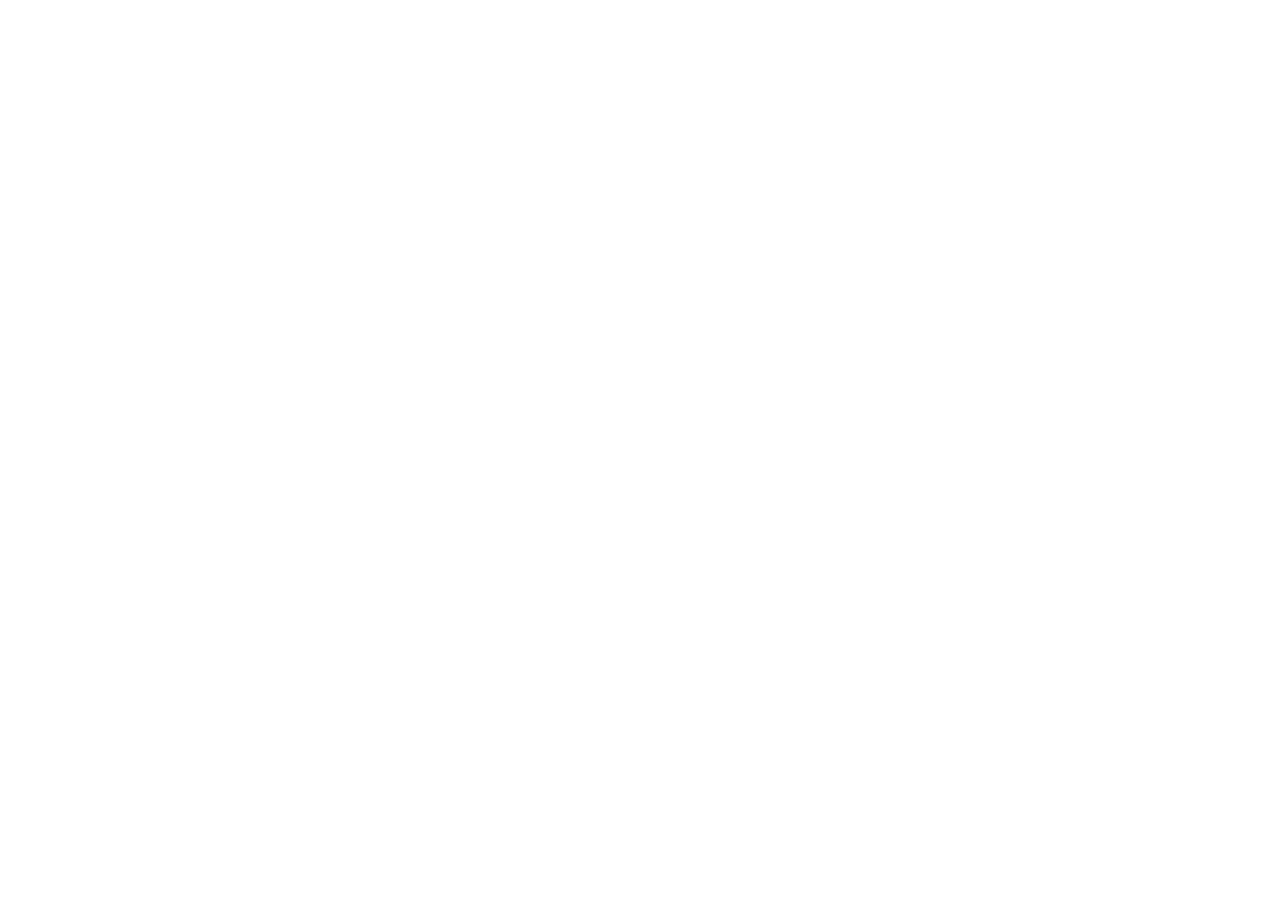
==== docs/lenguaje-artistico.html @ 43a62fbd "Estructura de archivos" ====
<!DOCTYPE html>
<html lang="es">

<head>
    <meta charset="UTF-8">
    <title>Lenguaje y Performance de Laurie Anderson</title>
    <link  href="css/estilos.css" rel="stylesheet">
    <link rel="preconnect" href="https://fonts.googleapis.com">
<link rel="preconnect" href="https://fonts.gstatic.com" crossorigin>

<link href="https://fonts.googleapis.com/css2?family=Abel&display=swap" rel="stylesheet">
</head>
<body>









    
</body>
</html>
---- docs/css/estilos.css ----
body {
    font-family: 'Abel', sans-serif;
    margin: 0;
    padding: 0;
}
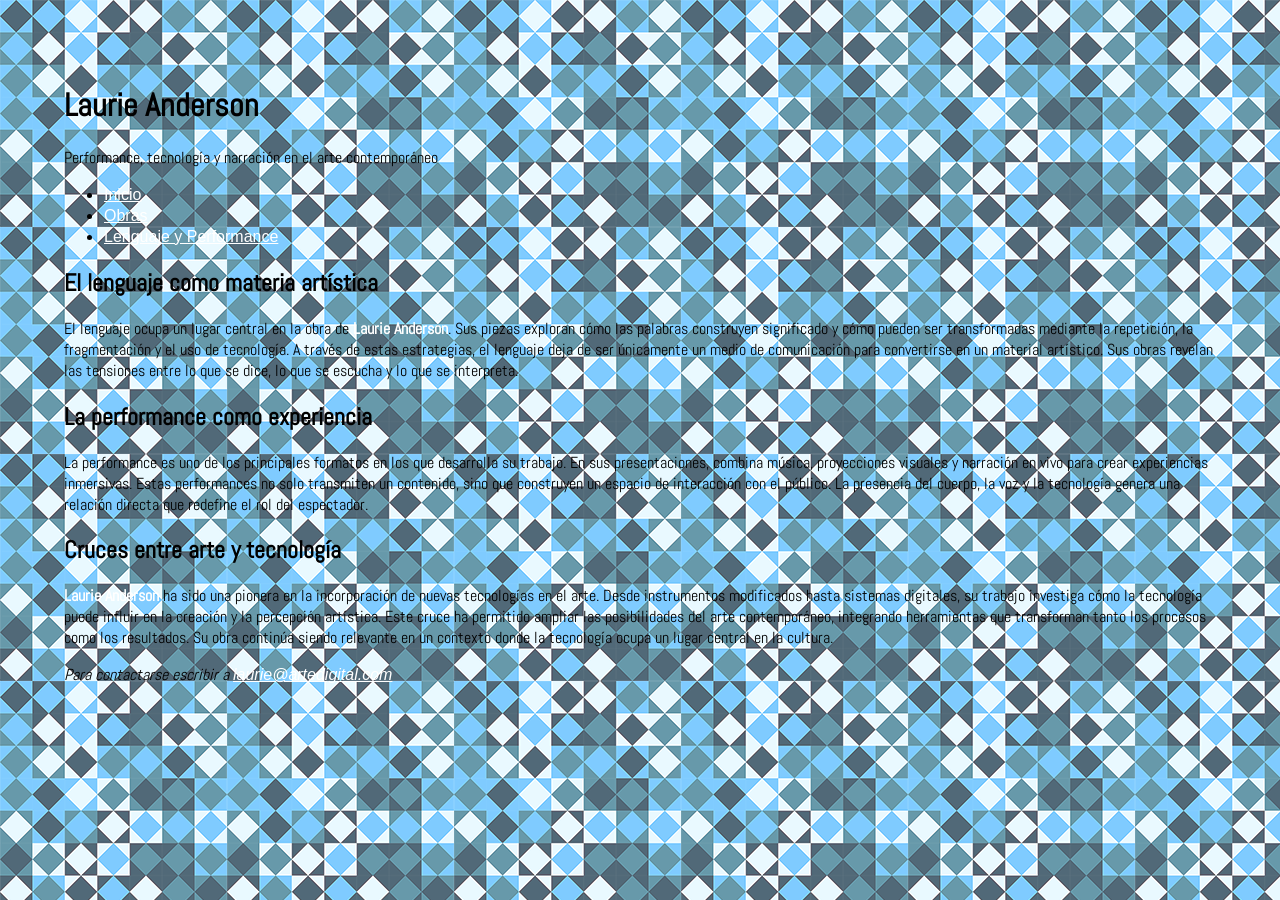
==== commit 5846c01a: "Intermedio" ====
--- a/docs/lenguaje-artistico.html
+++ b/docs/lenguaje-artistico.html
@@ -5,21 +5,64 @@
     <meta charset="UTF-8">
     <title>Lenguaje y Performance de Laurie Anderson</title>
     <link  href="css/estilos.css" rel="stylesheet">
+
     <link rel="preconnect" href="https://fonts.googleapis.com">
-<link rel="preconnect" href="https://fonts.gstatic.com" crossorigin>
+    <link rel="preconnect" href="https://fonts.gstatic.com" crossorigin>
+    <link href="https://fonts.googleapis.com/css2?family=Abel&display=swap" rel="stylesheet">
+</head>
 
-<link href="https://fonts.googleapis.com/css2?family=Abel&display=swap" rel="stylesheet">
-</head>
 <body>
 
+    <header>
+        <h1>Laurie Anderson</h1>
+        <p>Performance, tecnología y narración en el arte contemporáneo</p>
+        <nav>
+            <ul>
+                <li><a href="index.html">Inicio</a></li>
+                <li><a href="obras.html">Obras</a></li>
+                <li><a href="lenguaje-artistico.html">Lenguaje y Performance</a></li>
+            </ul>
+        </nav>
+    </header>
 
+<main>
+    <section>
+        <h2>El lenguaje como materia artística</h2>
+        <p>El lenguaje ocupa un lugar central en la obra de <span>Laurie Anderson</span>. Sus piezas exploran cómo las palabras
+            construyen significado y cómo pueden ser transformadas mediante la repetición, la fragmentación y el uso de
+            tecnología.
+            A través de estas estrategias, el lenguaje deja de ser únicamente un medio de comunicación para convertirse
+            en un material artístico. Sus obras revelan las tensiones entre lo que se dice, lo que se escucha y lo que
+            se interpreta.</p>
+    </section>
 
+    <section>
+        <h2>La performance como experiencia</h2>
+        <p>La performance es uno de los principales formatos en los que desarrolla su trabajo. En sus presentaciones,
+            combina música, proyecciones visuales y narración en vivo para crear experiencias inmersivas.
+            Estas performances no solo transmiten un contenido, sino que construyen un espacio de interacción con el
+            público. La presencia del cuerpo, la voz y la tecnología genera una relación directa que redefine el rol del
+            espectador.</p>
+    </section>
 
+    <section>
+        <h2>Cruces entre arte y tecnología</h2>
+        <p><span>Laurie Anderson</span> ha sido una pionera en la incorporación de nuevas tecnologías en el arte. Desde instrumentos
+            modificados hasta sistemas digitales, su trabajo investiga cómo la tecnología puede influir en la creación y la
+            percepción artística.
+            Este cruce ha permitido ampliar las posibilidades del arte contemporáneo, integrando herramientas que
+            transforman tanto los procesos como los resultados. Su obra continúa siendo relevante en un contexto donde la
+            tecnología ocupa un lugar central en la cultura.</p>
+    </section>
+                
+            <footer>
+                <address>
+                    Para contactarse escribir a <a href="mailto:laurie@artedigital.com">laurie@artedigital.com</a>
+                </address>
+            </footer>
 
+</main>
 
+</body>
 
-
-
-    
-</body>
 </html>
--- a/docs/css/estilos.css
+++ b/docs/css/estilos.css
@@ -1,5 +1,70 @@
 body {
+    background-image:
+    linear-gradient(rgba(255, 255, 255, 0.3),
+    rgba(255, 255, 255, 0.3)),
+    url('../img/fondo.png');
     font-family: 'Abel', sans-serif;
-    margin: 0;
-    padding: 0;
+    margin: 2rem;
+    padding: 2rem;
+    max-width: 1200px;
+}
+
+span { /* nombre de artista en negrita */
+    color: rgb(255, 255, 255);
+    font-weight: bold;
+}
+
+span:hover, cite:hover, a:hover { /* nombre de artista, obras y mail colores */
+    color: rgb(118, 222, 231);
+}
+
+
+a { /* color de enlaces nav y mail */
+    font-family: 'Lato', Arial, sans-serif;
+    color: rgb(255, 255, 255);
+}
+
+.cita { /* cita de autor INDEX */
+    margin-left: 55rem;
+    font-size: 20px;
+    text-align:center;
+    width: 22rem;
+}
+
+
+
+.parrafo { /* todos los parrafos */
+    color: rgb(255, 255, 255);
+    background-color: rgb(1, 10, 47);
+    border: 4px solid rgb(1, 10, 47);
+    border-radius: 3px;
+    border-width: 6px;
+    border-block-width: 7px;
+    font-size: 20px;
+    text-align: left;
+    padding: 20px;
+}
+.parrafo1 { /* parrafos de INDEX */
+    width: 50%;
+}
+
+.parrafo2 {
+    color: rgb(255, 255, 255);
+    background-color: rgb(1, 10, 47);
+    border: 4px solid rgb(1, 10, 47);
+    border-radius: 3px;
+    border-width: 6px;
+    border-block-width: 7px;
+    font-size: 20px;
+    text-align: justify;
+    font-family: 'Lato', Arial, sans-serif;
+    display: block;
+    margin: 50px;
+}
+
+.imagen1-index { /* imagen de autor INDEX */
+    border: 4px solid rgb(1, 10, 47);
+    border-radius: 5px;
+    width: 600px;
+    height: 400px;
 }
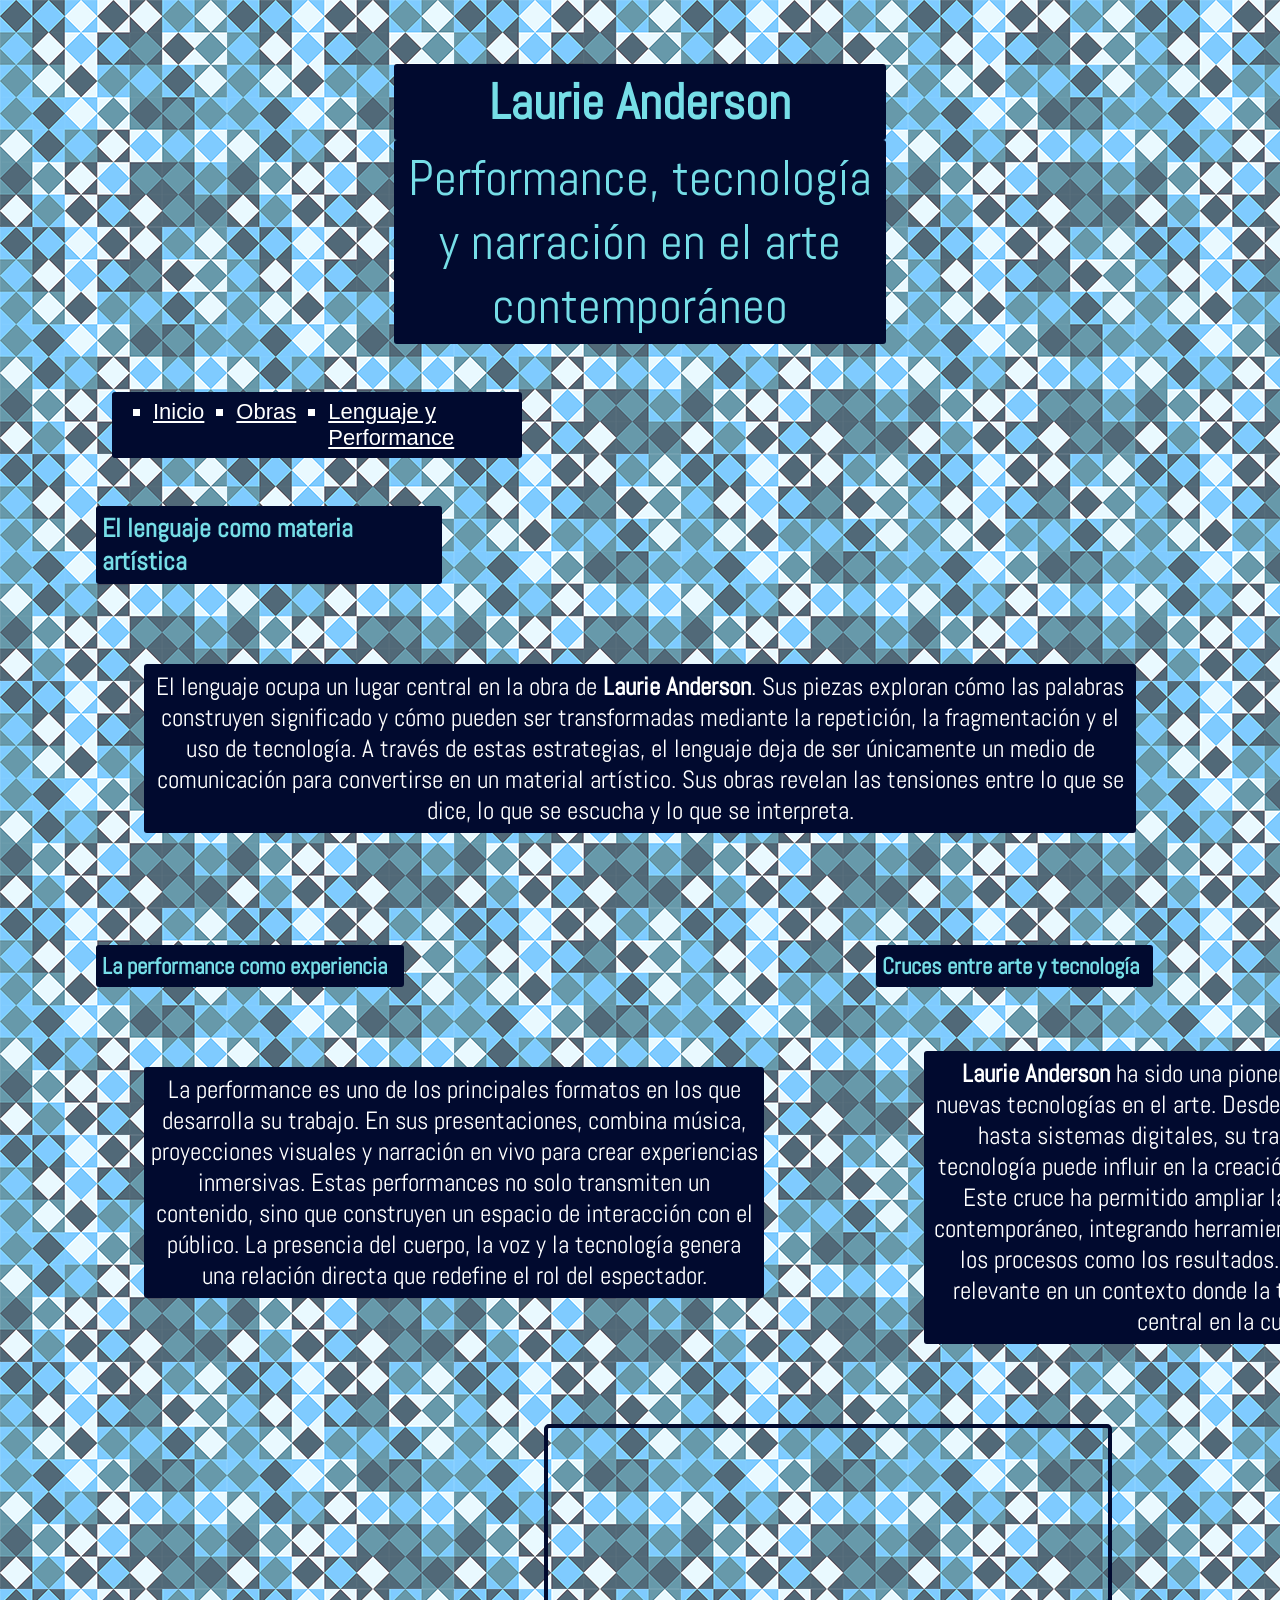
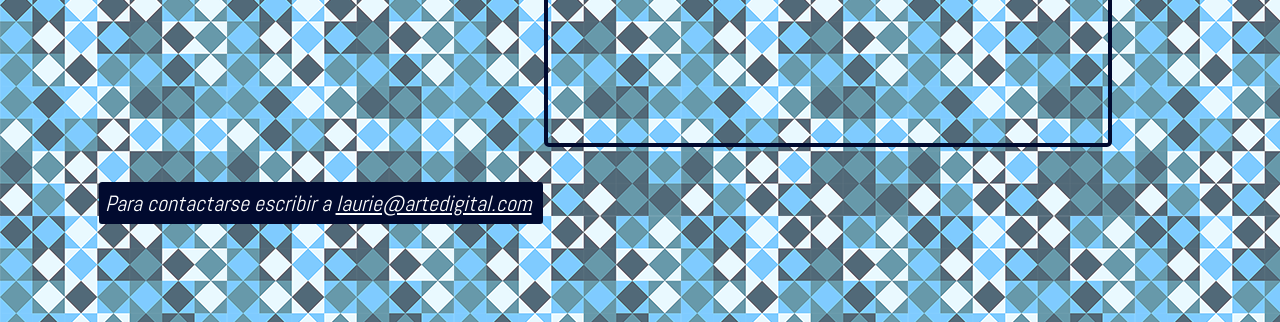
==== commit e15942a6: "Terminado" ====
--- a/docs/lenguaje-artistico.html
+++ b/docs/lenguaje-artistico.html
@@ -3,7 +3,7 @@
 
 <head>
     <meta charset="UTF-8">
-    <title>Lenguaje y Performance de Laurie Anderson</title>
+    <title>Laurie Anderson - Lenguaje y Performance</title>
     <link  href="css/estilos.css" rel="stylesheet">
 
     <link rel="preconnect" href="https://fonts.googleapis.com">
@@ -14,47 +14,64 @@
 <body>
 
     <header>
-        <h1>Laurie Anderson</h1>
-        <p>Performance, tecnología y narración en el arte contemporáneo</p>
+        <div class="contenedor-general">
+        <h1  class="contenedor">Laurie Anderson</h1>
+        <p class="contenedor parrafo-titulo">Performance, tecnología y narración en el arte contemporáneo</p>
         <nav>
-            <ul>
+            <ul id="nav">
                 <li><a href="index.html">Inicio</a></li>
                 <li><a href="obras.html">Obras</a></li>
                 <li><a href="lenguaje-artistico.html">Lenguaje y Performance</a></li>
             </ul>
         </nav>
+    </div>
     </header>
 
 <main>
     <section>
-        <h2>El lenguaje como materia artística</h2>
-        <p>El lenguaje ocupa un lugar central en la obra de <span>Laurie Anderson</span>. Sus piezas exploran cómo las palabras
+        <div>
+        <h2 class="encabezados w5 titulo-normal">El lenguaje como materia artística</h2>
+        <p class="parrafo">El lenguaje ocupa un lugar central en la obra de <span>Laurie Anderson</span>. Sus piezas exploran cómo las palabras
             construyen significado y cómo pueden ser transformadas mediante la repetición, la fragmentación y el uso de
             tecnología.
             A través de estas estrategias, el lenguaje deja de ser únicamente un medio de comunicación para convertirse
             en un material artístico. Sus obras revelan las tensiones entre lo que se dice, lo que se escucha y lo que
             se interpreta.</p>
-    </section>
+            </div>
+        </section>
 
-    <section>
-        <h2>La performance como experiencia</h2>
-        <p>La performance es uno de los principales formatos en los que desarrolla su trabajo. En sus presentaciones,
+    <article>
+        <div class="div">
+        <div>
+        <h2 class="encabezados w6 titulo-chico">La performance como experiencia</h2>
+        <p class="parrafo p1art">La performance es uno de los principales formatos en los que desarrolla su trabajo. En sus presentaciones,
             combina música, proyecciones visuales y narración en vivo para crear experiencias inmersivas.
             Estas performances no solo transmiten un contenido, sino que construyen un espacio de interacción con el
             público. La presencia del cuerpo, la voz y la tecnología genera una relación directa que redefine el rol del
             espectador.</p>
-    </section>
+                </div>
 
-    <section>
-        <h2>Cruces entre arte y tecnología</h2>
-        <p><span>Laurie Anderson</span> ha sido una pionera en la incorporación de nuevas tecnologías en el arte. Desde instrumentos
+        <div>
+        <h2 class="encabezados w7 titulo-chico">Cruces entre arte y tecnología</h2>
+        <p class="parrafo p2art"><span>Laurie Anderson</span> ha sido una pionera en la incorporación de nuevas tecnologías en el arte. Desde instrumentos
             modificados hasta sistemas digitales, su trabajo investiga cómo la tecnología puede influir en la creación y la
             percepción artística.
             Este cruce ha permitido ampliar las posibilidades del arte contemporáneo, integrando herramientas que
             transforman tanto los procesos como los resultados. Su obra continúa siendo relevante en un contexto donde la
             tecnología ocupa un lugar central en la cultura.</p>
-    </section>
+            
+
+                </div>
+            </div>
+  </article>
+                <div class="video">
+                    <iframe width="560" height="315" src="https://www.youtube.com/embed/Vzt2p4XkKco?si=XBq9bj40eE0sdVLp"
+                        title="YouTube video player" frameborder="0"
+                        allow="accelerometer; autoplay; clipboard-write; encrypted-media; gyroscope; picture-in-picture; web-share"
+                        referrerpolicy="strict-origin-when-cross-origin" allowfullscreen></iframe>
                 
+                </div>
+
             <footer>
                 <address>
                     Para contactarse escribir a <a href="mailto:laurie@artedigital.com">laurie@artedigital.com</a>
@@ -62,7 +79,8 @@
             </footer>
 
 </main>
-
+<!--Declaración de uso de IA.
+Use la IA para verificar si estaba bien organizado el HTML y el CSS, tambien para agregar contenido en OBRAS-->
 </body>
 
 </html>
--- a/docs/css/estilos.css
+++ b/docs/css/estilos.css
@@ -1,70 +1,220 @@
 body {
     background-image:
-    linear-gradient(rgba(255, 255, 255, 0.3),
-    rgba(255, 255, 255, 0.3)),
-    url('../img/fondo.png');
-    font-family: 'Abel', sans-serif;
+        linear-gradient(rgba(255, 255, 255, 0.3),
+            rgba(255, 255, 255, 0.3)),
+        url('../img/fondo.png');
+    font-family: 'Abel', Arial, sans-serif;
     margin: 2rem;
     padding: 2rem;
     max-width: 1200px;
 }
 
-span { /* nombre de artista en negrita */
-    color: rgb(255, 255, 255);
-    font-weight: bold;
-}
-
-span:hover, cite:hover, a:hover { /* nombre de artista, obras y mail colores */
+.contenedor-general {
+    max-width: 1700px;
+    margin: 0 auto;
+}
+
+.contenedor {
+    /* todos los h1 */
     color: rgb(118, 222, 231);
-}
-
-
-a { /* color de enlaces nav y mail */
+    background-color: rgb(1, 10, 47);
+    border: 4px solid rgb(1, 10, 47);
+    border-radius: 3px;
+    border-width: 6px;
+    border-block-width: 6px;
+    font-size: 50px;
+    text-align: center;
+    max-width: 30rem;
+    margin: auto;
+}
+
     font-family: 'Lato', Arial, sans-serif;
-    color: rgb(255, 255, 255);
-}
-
-.cita { /* cita de autor INDEX */
-    margin-left: 55rem;
-    font-size: 20px;
-    text-align:center;
-    width: 22rem;
-}
-
-
-
-.parrafo { /* todos los parrafos */
+.parrafo-titulo {
+    font-size: 25px;
+}
+
+.encabezados {
+    /* h2, h3, h4 */
+    color: rgb(118, 222, 231);
+    background-color: rgb(1, 10, 47);
+    border: 4px solid rgb(1, 10, 47);
+    border-radius: 3px;
+    border-width: 6px;
+    border-block-width: 6px;
+    text-align: left;
+    margin: 2rem;}
+
+/* medidas y margen de h2 */
+.w1 { width: 65%;}
+.w2 { width: 58%;}
+.w3 { width: 50%;}
+.w4 { width: 21%;}
+.w5 { width: 29%;}
+.w6 { width: 38%;}
+.w7 { width: 34%;}
+
+.titulo-chico {
+    /* h2 */
+    font-size: 23px;
+}
+
+.titulo-normal {
+    /* h2 */
+    font-size: 26px;
+}
+
+.parrafo {
+    /* todos los parrafos */
     color: rgb(255, 255, 255);
     background-color: rgb(1, 10, 47);
     border: 4px solid rgb(1, 10, 47);
     border-radius: 3px;
     border-width: 6px;
     border-block-width: 7px;
-    font-size: 20px;
-    text-align: left;
-    padding: 20px;
-}
-.parrafo1 { /* parrafos de INDEX */
-    width: 50%;
-}
-
-.parrafo2 {
-    color: rgb(255, 255, 255);
-    background-color: rgb(1, 10, 47);
-    border: 4px solid rgb(1, 10, 47);
-    border-radius: 3px;
-    border-width: 6px;
-    border-block-width: 7px;
-    font-size: 20px;
-    text-align: justify;
-    font-family: 'Lato', Arial, sans-serif;
+    font-size: 25px;
+    text-align: center;
     display: block;
-    margin: 50px;
-}
-
-.imagen1-index { /* imagen de autor INDEX */
-    border: 4px solid rgb(1, 10, 47);
-    border-radius: 5px;
+    margin: 5rem;
+}
+
+
+.cita {
+    /* cita de autor INDEX */
+    margin-right: 61rem;
+    font-size: 23px;
+    text-align: center;
+    width: 40%;
+}
+
+.clases {
+    /* parrafos de INDEX, OBRAS y  */
+    width: 30rem;
+}
+
+.p1art {
+    width: 38rem;
+}
+
+.p2art {
+    width: 38rem;
+    margin-top: 4rem;
+}
+
+.p1obras {
+    width: 38rem;
+}
+
+.p2obras {
+    margin-top: 10rem;
+    width: 34rem;
+}
+
+.galeria {
+    /* posición de fotos en OBRAS */
+    display: flex;
+    gap: 30px;
+    border: 6px solid rgb(1, 10, 47);
+    border-radius: 3px;
     width: 600px;
     height: 400px;
+    margin-left: 2rem;
+    margin-top: 15rem;
+}
+
+.galeria2 {
+    width: 350px;
+    height: 450px;
+    margin-left: 15rem;
+    margin-top: 20px;
+}
+
+.posicion-fotos {
+    display: flex;
+    gap: 20px;
+    margin-top: 20px;
+}
+
+.video {
+    /* posición del video en IA */
+    border: 4px solid rgb(1, 10, 47);
+    border-radius: 5px;
+    width: 560px;
+    height: 315px;
+    margin-left: 30rem;
+}
+
+.article1 {
+    /* posición de parrafos en INDEX */
+    display: flex;
+    gap: 5%;
+    align-items: flex-start;
+    width: 45%;
+}
+
+.div {
+    /* div en IA */
+    display: flex;
+}
+
+span {
+    /* nombre de artista en negrita */
+    color: rgb(255, 255, 255);
+    font-weight: bold;
+}
+
+span:hover,
+cite:hover,
+a:hover {
+    /* nombre de artista, obras y mail colores */
+    color: rgb(118, 222, 231);
+}
+
+
+a {
+    /* color de enlaces nav y mail */
+    color: rgb(255, 255, 255);
+}
+
+
+#nav {
+    /* barra de navegación */
+    color: rgb(255, 255, 255);
+    background-color: rgb(1, 10, 47);
+    margin-right: 86%;
+    border: 4px solid rgb(1, 10, 47);
+    border-radius: 3px;
+    border-width: 1px;
+    border-block-width: 7px;
+    font-family: 'Lato', Arial, sans-serif;
+    font-size: 22px;
+    display: flex;
+    gap: 32px;
+    list-style-type: square;
+    width: 23rem;
+    margin: 3rem;
+}
+
+.ul-obras {
+    /* lista de OBRAS */
+    background-color: rgb(1, 10, 47);
+    border: 4px solid rgb(1, 10, 47);
+    border-radius: 3px;
+    color: white;
+    font-size: 21px;
+    width: 60rem;
+    margin: 3rem;
+}
+
+footer {
+    /* pie de las páginas */
+    color: rgb(255, 255, 255);
+    background-color: rgb(1, 10, 47);
+    border: 4px solid rgb(1, 10, 47);
+    border-radius: 3px;
+    border-width: 6px;
+    border-block-width: 7px;
+    font-size: 22px;
+    text-align: left;
+    margin: 3%;
+    width: 27rem;
 }
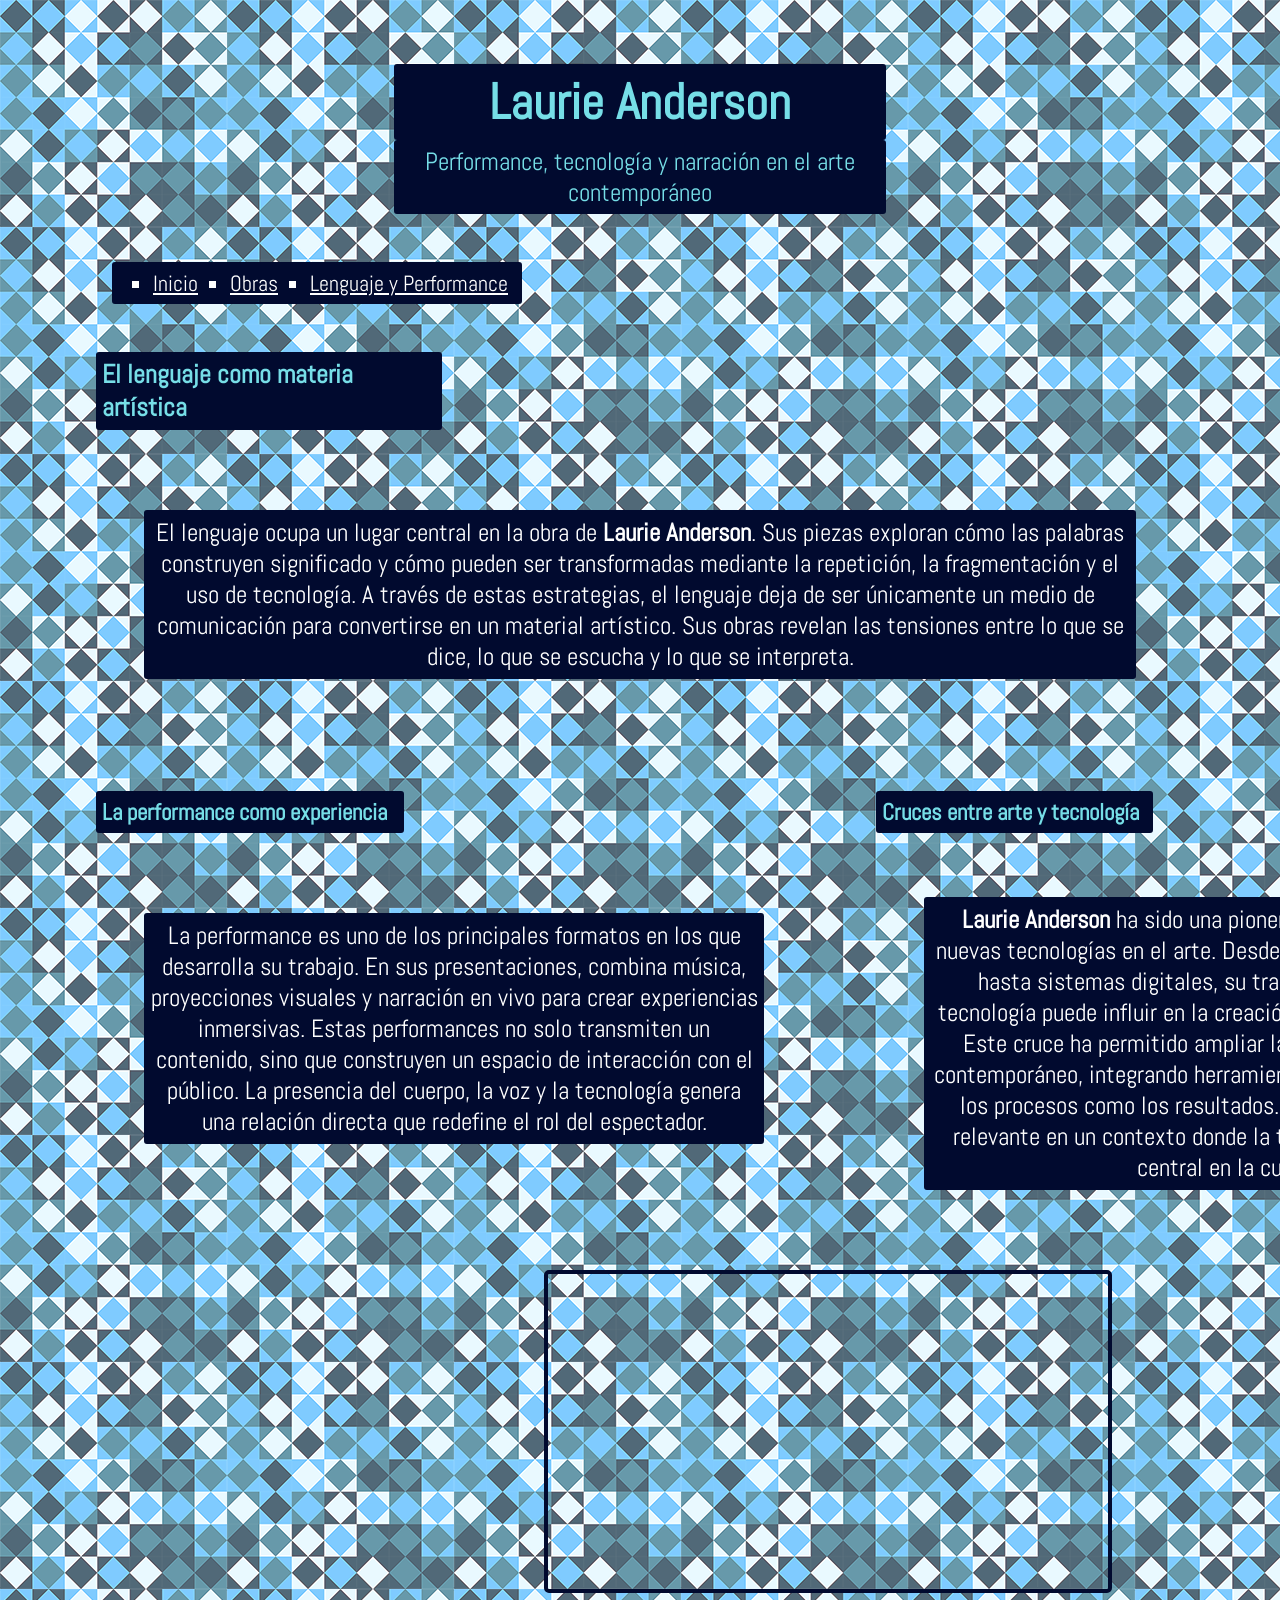
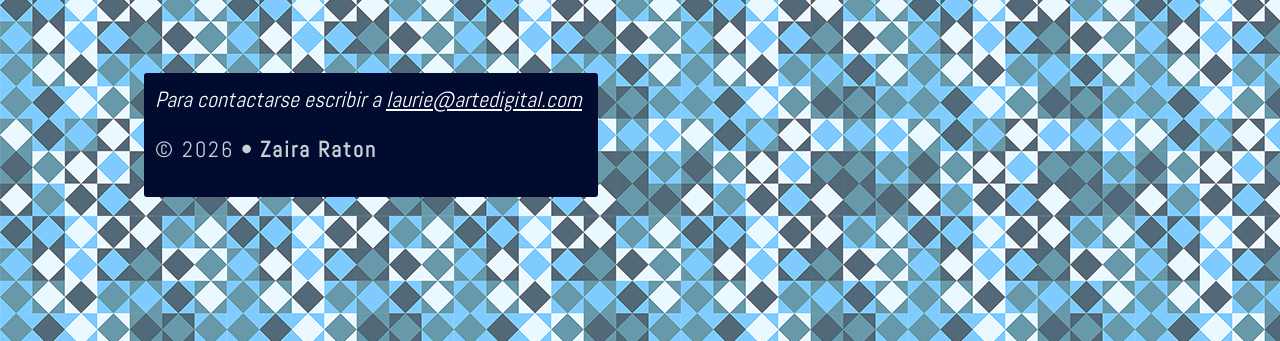
==== commit a5400be8: "Terminado (ahora si) puse en CSS comentarios sobre que es cada cosa para que este mas ordenado" ====
--- a/docs/lenguaje-artistico.html
+++ b/docs/lenguaje-artistico.html
@@ -76,6 +76,7 @@
                 <address>
                     Para contactarse escribir a <a href="mailto:laurie@artedigital.com">laurie@artedigital.com</a>
                 </address>
+                <p>© 2026 <span>• Zaira Raton</span></p>
             </footer>
 
 </main>
--- a/docs/css/estilos.css
+++ b/docs/css/estilos.css
@@ -14,7 +14,7 @@
     margin: 0 auto;
 }
 
-.contenedor {
+.contenedor { /* contenedor header INDEX */
     /* todos los h1 */
     color: rgb(118, 222, 231);
     background-color: rgb(1, 10, 47);
@@ -28,13 +28,11 @@
     margin: auto;
 }
 
-    font-family: 'Lato', Arial, sans-serif;
-.parrafo-titulo {
+.parrafo-titulo { /* parrafo titulo INDEX */
     font-size: 25px;
 }
 
-.encabezados {
-    /* h2, h3, h4 */
+.encabezados { /* h2 */
     color: rgb(118, 222, 231);
     background-color: rgb(1, 10, 47);
     border: 4px solid rgb(1, 10, 47);
@@ -53,18 +51,15 @@
 .w6 { width: 38%;}
 .w7 { width: 34%;}
 
-.titulo-chico {
-    /* h2 */
+.titulo-chico { /* h2 */
     font-size: 23px;
 }
 
-.titulo-normal {
-    /* h2 */
+.titulo-normal { /* h2 */    
     font-size: 26px;
 }
 
-.parrafo {
-    /* todos los parrafos */
+.parrafo { /* todos los parrafos */
     color: rgb(255, 255, 255);
     background-color: rgb(1, 10, 47);
     border: 4px solid rgb(1, 10, 47);
@@ -78,39 +73,36 @@
 }
 
 
-.cita {
-    /* cita de autor INDEX */
+.cita { /* cita de autor INDEX */
     margin-right: 61rem;
     font-size: 23px;
     text-align: center;
     width: 40%;
 }
 
-.clases {
-    /* parrafos de INDEX, OBRAS y  */
+.clases { /* parrafos de INDEX, OBRAS */
     width: 30rem;
 }
 
-.p1art {
+.p1art { /* parrafo 1 LENGUAJE ARTISTICO */
     width: 38rem;
 }
 
-.p2art {
+.p2art { /* parrafo 2 LENGUAJE ARTISTICO */
     width: 38rem;
     margin-top: 4rem;
 }
 
-.p1obras {
+.p1obras { /* parrafo 1 de OBRAS */
     width: 38rem;
 }
 
-.p2obras {
+.p2obras { /* parrafo 2 de OBRAS */
     margin-top: 10rem;
     width: 34rem;
 }
 
-.galeria {
-    /* posición de fotos en OBRAS */
+.galeria { /* fotos en OBRAS */
     display: flex;
     gap: 30px;
     border: 6px solid rgb(1, 10, 47);
@@ -121,21 +113,20 @@
     margin-top: 15rem;
 }
 
-.galeria2 {
+.galeria2 { /* posición de fotos en OBRAS */
     width: 350px;
     height: 450px;
     margin-left: 15rem;
     margin-top: 20px;
 }
 
-.posicion-fotos {
+.posicion-fotos { /* posición de fotos en OBRAS */
     display: flex;
     gap: 20px;
     margin-top: 20px;
 }
 
-.video {
-    /* posición del video en IA */
+.video { /* posición del video en IA */
     border: 4px solid rgb(1, 10, 47);
     border-radius: 5px;
     width: 560px;
@@ -143,41 +134,31 @@
     margin-left: 30rem;
 }
 
-.article1 {
-    /* posición de parrafos en INDEX */
+.article1 { /* posición de parrafos en INDEX */
     display: flex;
     gap: 5%;
     align-items: flex-start;
     width: 45%;
 }
 
-.div {
-    /* div en IA */
-    display: flex;
-}
-
-span {
-    /* nombre de artista en negrita */
+.div { /* posicion de parrafos en LENGUAJE ARTISTICO */
+   display: flex;
+}
+
+span { /* nombre de artista en negrita */
     color: rgb(255, 255, 255);
     font-weight: bold;
 }
 
-span:hover,
-cite:hover,
-a:hover {
-    /* nombre de artista, obras y mail colores */
+span:hover, cite:hover, a:hover { /* nombre de artista, obras y mail colores */
     color: rgb(118, 222, 231);
 }
 
-
-a {
-    /* color de enlaces nav y mail */
-    color: rgb(255, 255, 255);
-}
-
-
-#nav {
-    /* barra de navegación */
+a { /* color de enlaces nav y mail */
+   color: rgb(255, 255, 255);
+}
+
+#nav { /* barra de navegación */
     color: rgb(255, 255, 255);
     background-color: rgb(1, 10, 47);
     margin-right: 86%;
@@ -185,7 +166,6 @@
     border-radius: 3px;
     border-width: 1px;
     border-block-width: 7px;
-    font-family: 'Lato', Arial, sans-serif;
     font-size: 22px;
     display: flex;
     gap: 32px;
@@ -194,8 +174,7 @@
     margin: 3rem;
 }
 
-.ul-obras {
-    /* lista de OBRAS */
+.ul-obras { /* lista de OBRAS */
     background-color: rgb(1, 10, 47);
     border: 4px solid rgb(1, 10, 47);
     border-radius: 3px;
@@ -205,8 +184,7 @@
     margin: 3rem;
 }
 
-footer {
-    /* pie de las páginas */
+footer { /* pie de las páginas contacto */
     color: rgb(255, 255, 255);
     background-color: rgb(1, 10, 47);
     border: 4px solid rgb(1, 10, 47);
@@ -215,6 +193,12 @@
     border-block-width: 7px;
     font-size: 22px;
     text-align: left;
-    margin: 3%;
+    margin: 5rem;
     width: 27rem;
+    padding: 5px;
+}
+
+footer p{ /* pie de las páginas */
+    opacity: 0.8;
+    letter-spacing: 2px;
 }
